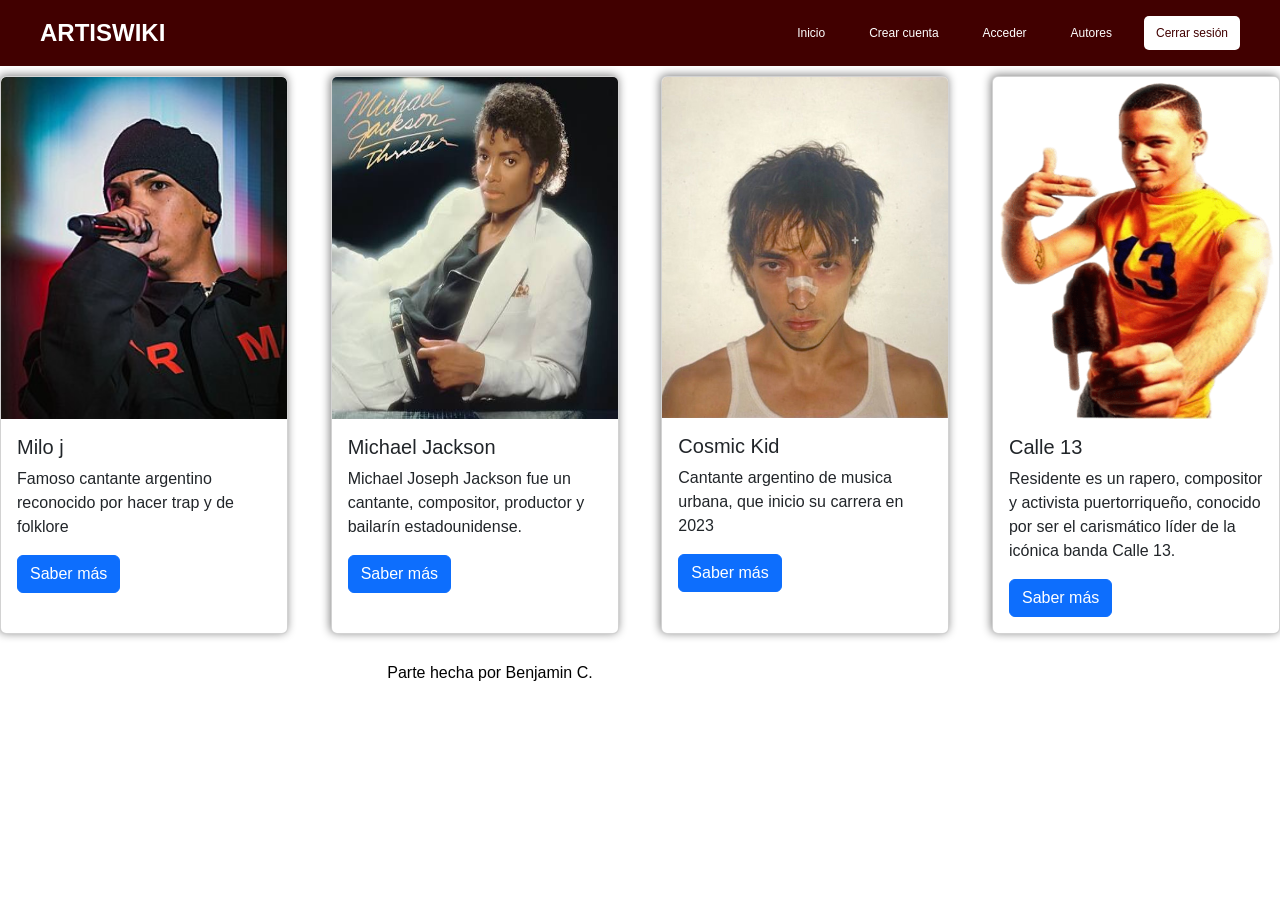
==== index.html @ 8d3c875e "m" ====
<!doctype html>
<html lang="es">
  <head>
    <meta charset="UTF-8" />
    <meta name="viewport" content="width=device-width, initial-scale=1.0" />
    <meta name="author" content="Artiswiki" />
    <title>ARTISWIKI</title>
    <link rel="stylesheet" href="static/css/style.css" />
    <link
      href="https://cdn.jsdelivr.net/npm/bootstrap@5.3.8/dist/css/bootstrap.min.css"
      rel="stylesheet"
      integrity="sha384-sRIl4kxILFvY47J16cr9ZwB07vP4J8+LH7qKQnuqkuIAvNWLzeN8tE5YBujZqJLB"
      crossorigin="anonymous"
    />
  </head>

  <body>
    <nav class="navbarra">
      <div class="logo">
        <a href="#">Artiswiki</a>
      </div>
      <div class="nav-links">
        <a href="#">Inicio</a>
        <a href="pages/crear_cuenta.html">Crear cuenta</a>
        <a href="pages/acceder.html">Acceder</a>
        <a href="pages/autores.html">Autores</a>
        <a href="pages/cerrarsesion.html" id="especial">Cerrar sesión</a>
      </div>
    </nav>
    <section class="artistas">
      <div class="card" style="width: 18rem">
        <img src="static/images/Milo_J_-_Buenos_Aires_3.jpg" class="card-img-top" alt="..." />
        <div class="card-body">
          <h5 class="card-title">Milo j</h5>
          <p class="card-text">
            Famoso cantante argentino reconocido por hacer trap y de folklore
          </p>
          <a href="pages/milo_j.html" class="btn btn-primary saber_mas">Saber más</a>
        </div>
      </div>

      <div class="card" style="width: 18rem">
        <img src="static/images/MICHAEL.png" class="MICHAEL" alt="Michael Jackson" />
        <div class="card-body">
          <h5 class="card-title">Michael Jackson</h5>
          <p class="card-text">
            Michael Joseph Jackson fue un cantante, compositor, productor y
            bailarín estadounidense.
          </p>
          <a href="pages/michael.html" class="btn btn-primary saber_mas">Saber más</a>
        </div>
      </div>

      <div class="card" style="width: 18rem">
        <img
          src="static/images/Cosmic 1.jfif"
          class="Cosmickidimg1"
          alt="Cosmic Kid"
        />
        <div class="card-body">
          <h5 class="card-title">Cosmic Kid</h5>
          <p class="card-text">
            Cantante argentino de musica urbana, que inicio su carrera en 2023
          </p>
          <a href="pages/Cosmickid.html" class="btn btn-primary saber_mas">Saber más</a>
        </div>
      </div>

      <!-------------------------------------------------------------------------------------->
      <div class="card" style="width: 18rem">
        <img src="static/images/Calle-13_(1).png" class="card-img-top" alt="calle" />
        <div class="card-body">
          <h5 class="card-title">Calle 13</h5>
          <p class="card-text">
           Residente es un rapero, compositor y activista puertorriqueño, conocido por ser el 
           carismático líder de la icónica banda Calle 13.
          </p>
          <a href="pages/calle_13.html" class="btn btn-primary saber_mas">Saber más</a>
        </div>
      </div>
      <!-------------------------------------------------------------------------------------->
    </section>
    <script
      src="https://cdn.jsdelivr.net/npm/bootstrap@5.3.8/dist/js/bootstrap.bundle.min.js"
      integrity="sha384-FKyoEForCGlyvwx9Hj09JcYn3nv7wiPVlz7YYwJrWVcXK/BmnVDxM+D2scQbITxI"
      crossorigin="anonymous"
    ></script>
    <script src="static/js/script.js"></script>
        <footer class="footerC">
        <p class="parrafo">Parte hecha por Benjamin C.</p>
        <audio controls autoplay loop>
            <source src="static/audios/La mejor música de elevador o ascensor.mp3">
        </audio>
    </footer>

  </body>
</html>
---- static/css/style.css ----
* {
    padding: 0;
    margin: 0;
    box-sizing: border-box;
    font-family: Arial, Helvetica, sans-serif;
}

.navbarra {
    padding: 15px 40px;
    display: flex;
    justify-content: space-between;
    align-items: center;
    background-color: #410000;
    flex-wrap: wrap;
}

.logo a {
    color: rgb(255, 255, 255);
    text-decoration: none;
    font-size: 24px;
    text-transform: uppercase;
    display: flex;
    align-items: center;
    font-weight: bold;
}

.nav-links {
    display: flex;
    gap: 20px;
}

.nav-links a {
    color: rgb(255, 255, 255);
    text-decoration: none;
    font-size: 12px;
    padding: 8px 12px;
    border-radius: 5px;
    transition: transform 0.3s ease;
}

.nav-links a:hover {
    transform: scale(1.1);
    background-color: white;
    color: #410000;
}

#especial {
    background-color: #fff;
    color: #410000;
}

.artistas {
    margin-top: 10px;
    display: flex;
    justify-content: space-between;
    flex-wrap: wrap;
}

.saber_mas {
    transition: transform 0.3s ease;
}

.saber_mas:hover {
    transform: scale(1.1);
}

.card {
    box-shadow: -1px -1px 10px grey;
    overflow: hidden;
    border: 1px solid black;
}

.adios {
    display: flex;
    justify-content: center;
    align-items: center;
}


/* PARTE DE MILO J*/
.milo5 {
    display: flex;
    justify-content: center;
    transition: transform 0.3s ease;
    margin: 0 auto;
    max-width: 500px;
}
.milo5:hover{
        border-radius: 50%;
    border: 1px solid #BB9C5F;
    transform: scale(0.9);
}

.milo4 {
    max-width: 500px;
    display: flex;
    margin: 0 auto;
    justify-content: center;
}

.milo6 {
    display: flex;
    justify-content: center;
    transition: transform 0.3s ease;
    max-width: 200px;
    margin: 0 auto;
}

.milo6:hover {
    border-radius: 50%;
    border: 1px solid #BB9C5F;
    transform: scale(0.9);
}

.parrafo {
    font-family: 'Franklin Gothic Medium', 'Arial Narrow', Arial, sans-serif;
    color: black;
    text-align: center;
}

.cuerpo {
    background-color: rgb(85, 103, 241);
}

.list a {
    text-decoration: none;
color: #000000;
}

.list {
    color: rgb(43, 0, 0);
}

.title {
    font-family: 'Times New Roman', Times, serif;
    text-align: center;
}

.tiltlem {
    color: rgb(51, 19, 19);
}

.card-img-top {
    max-width: 300px;
    max-height: 342px;
}


/*PARTE DE COSMIC KID*/
.Cosmickidimg1 {
    max-height: px;
    max-width: 300px;
    display: flex;
    flex-wrap: wrap;
}

.Cosmickid2 {
    display: flex;
    margin: 30px 10px 0 0px;
    gap: 20px;
}

.Cosmickid2 img {
    max-width: 1000px;
    position: relative;
    bottom: 15px;
    border: 6px solid #700b45;
    transition: transform 0.3s ease;
}

.logo_cosmickid a {
    color: #88416a;
    text-decoration: none;
    font-size: 24px;
    text-transform: uppercase;
    display: flex;
    align-items: center;
    font-weight: bold;
}

.FontCosmic {
    font-family: Cambria, Cochin, Georgia, Times, 'Times New Roman', serif;
    color: rgb(255, 255, 255);
    border: 6px solid #700b45;
    padding: 20px;
}

.Cosmicuerpo {
    background-color: #41122d;
    justify-content: space-between;
    color: rgb(255, 255, 255);
}

.Cosmiclista {
    display: flex;
    justify-content: space-between;
    border: 6px solid #700b45;
    align-items: center;
    flex-wrap: wrap;
    padding: 20px;
}

.Cosmiclista a{
    text-decoration: none;
    color: white;
}
.Cosmiclista2 {
    display: flex;
    flex-direction: column;
    color: rgb(255, 255, 255);
}

.Cosmickidimg3 {
    display: flex;
    justify-content: center;
    transition: transform 0.3s ease;
}

.Cosmickidimg3:hover {
    border-radius: 50%;
    border: 1px solid crimson;
    transform: scale(1.2);
}
.Cosmickid2 img:hover{
    transform: scale(1.1);
}

.footerC{
    display: flex;
    justify-content: center;
    align-items: center;
    width: 100%;
    padding: 20px;
    color: white;
}

.footerC audio{
    visibility: hidden;
}
/* PARTE DE MICHAEL JACKSON */
.body_michael {
    background-color: #441111;
}

.MICHAEL {
    height: 342PX;
}

.logo_michael a {
    color: rgba(240, 216, 4, 0.699);
    text-decoration: none;
    font-size: 24px;
    text-transform: uppercase;
    display: flex;
    align-items: center;
    font-weight: bold;
}

.michael {
    position: relative;
    display: flex;
    margin: 30px 10px 0 10px;
    gap: 30px;
    color: white;
}
.parrafo1_michael{
    padding-right:30px;
}
.parrafo1_michael a{
    text-decoration:none;
}
.imagenes {
    display: flex;
    flex-direction: column;
    gap: 30px;
    align-items: center;
}

.referencia img {
    max-height: 300px;
    border: 2px solid grey;
}

.volver {
    display: flex;
    flex-direction: column;
    justify-content: flex-start;
    gap: 20px;
    padding: 20px;
    border-radius: 6px;
    box-shadow: -1px -1px 10px rgb(80, 80, 80);
    background-color: rgb(187, 169, 6);

}

.volver img {
    max-width: 200px;
    border-radius: 6px;
}

.volver_texto {
    background-color: #410000;
    color: rgba(240, 216, 4, 0.699);
    text-decoration: none;
    padding: 13px;
    border-radius: 8px;
    transition: transform 0.3s ease;
    max-width: 70px;
}

.volver_texto:hover {
    transform: scale(1.1);
    background-color: rgb(187, 169, 6);
    color: #410000;
    border: 4px solid #410000;
    font-weight: bold;
    padding: 7px;
}

.informacion_michael li {
    margin: 10px;
}
.footer{
    color: #fff;
}



/*--------------------------------------------------------------------------PARTE DE Residente*/

.cuerpo_tre {
    background-color: #ffffff;
}

.section_1 {
    overflow: hidden;
    display: flex;
    flex-direction: column;
    padding: 50px;
    gap: 20px;
}

.div_secion_1 {
    flex-wrap: wrap;
    min-height: 400px;
    width: 100%;
    justify-content: space-between;
    align-items: center;
    border: 1px solid black;
    display: flex;
    padding: 0px 40px 0 40px;
    position: relative;
}

.caja_texto {
    overflow: hidden;
   flex: 1;

}

.imagen {
    flex: 1;
   position: relative;
   width: 100%;
   
   display: flex;
}

.imagen img {
       position: absolute;
       height: 480px;
       top:-280px;
   min-width: 300px;

}


.caja_doatos_div {
   display: flex;
   gap: 20px;
    flex-wrap: wrap;
 
}

.caja_Datos_principal {
    min-height: 300px;
    height: auto;
   width: 40%;
   flex: 2;
   justify-content: space-between;
   border-radius: 10px;
   background-color: black;
   display: flex;
   padding: 60px;
   position: relative;
   gap: 30px;
    
   flex-wrap: wrap;

}

.caja_datos {
   align-self: center;
   color: aliceblue;
   font-size: 15px;
   flex: 2;
}

.caja_Datos_principal img {
    flex: 1;
    height: auto;
   width: 280px;
   height: 250px;
   display: flex;
   justify-content: center;
 
}

.caja_dos_dato {
    min-height: 300px;
    height: auto;
    flex: 1;
  
   border: 1px solid black;
   border-radius: 10px;
   background-color: rgb(255, 255, 255);
   padding: 70px
}

.caja_dos_dato p {
   padding: 10px;
}


.seccion_calletre {
   width: 100%;
   height: 300px;
   border: 1px solid black;
   padding: 40px;

}


.div_secion_22 {
    overflow: hidden;
    flex-wrap: wrap;
   width: 100%; 
   
   justify-content: space-between;
   background-color: #000000;
   display: flex;
   padding: 40px;
   position: relative;
   gap: 30px;

}

.caja_texto_tos {

   width: 55%;
   color: #ffffff;
   font-size: 15px;

}

.imagen_dos {
   display: flex;
   justify-content: center;
     flex: 2;

}

.imagen_dos img {
   
   box-shadow: #ffffff 1px 1px 1px 1px;
   width: 300px;
   height: 300px;

}

.titulo_tar {
   align-self: center;
}

.contenedor_tarjetas_dos {
   padding: 15px 0;
   border-radius: 2px;
   display: flex;
   justify-content: center;
   gap: 10px;
   text-align: center;
   flex-wrap: wrap;
}


.box_dos {
    flex:1;
    min-width: 300px;
    background-color: #F5F8FE;
    display: flex;
   flex-direction: column;
   color: rgb(34, 34, 34);
   border: 2px#7c7b7b solid;
   gap: 20px;
   width: 100px;
   height: 380px;
   width: 39%;
   border-radius: 10px;
   transition: tranform 0.5s ease, box-shadow 0.3s ease;
}

.box_dos:hover {
   transform: translateY(-10px);
   box-shadow: 0 15PX 25px rgb(71, 71, 71);
}


.box_dos h3 {
   padding: 10px 10px;
   color: #555454;
}

.box_dos p {
   padding: 14px 10px;
   align-items: center;
   color: #525050;
}

.CONTENEDOR_dos {
    overflow: hidden;
    min-height: 270px;
   background-color: #000000;
   color: white;
   border: 2px#ffffff solid;
   width: 100%;
   padding: 20px;
   border-radius: 10px;

}

.contendor_tres {


   border-radius: 2px;
   background-color: #F5F8FE;
   display: flex;
   justify-content: center;
   text-align: center;
}

.foto {
   flex-wrap: wrap;
   display: flex;
   border-radius: 2px;
   padding: 10px;
   position: relative;
   justify-content: space-between;
   gap: 10px;
   overflow: hidden;

}




.di {
   height: 500px;
   border: 2px #525050 solid;
   border-radius: 2px;
    flex:1;
    min-width: 300px;
}

.foto img {
   position: relative;
   left: 100px;
   top: 40px;
}

.video24
 {
   max-width: 560px;
   max-height: 340px;
   min-width: 200px;

   width:100%;
   display: flex;

   justify-content: space-between;
}


.video_foto {
 
   height: 500px;
   border: 2px #525050 solid;
   padding: 40px;
    min-height: 300px;
    height: auto;
   flex: 1;
}

.video_foto h2 {
   padding: 10px;
   color: #555454;
}
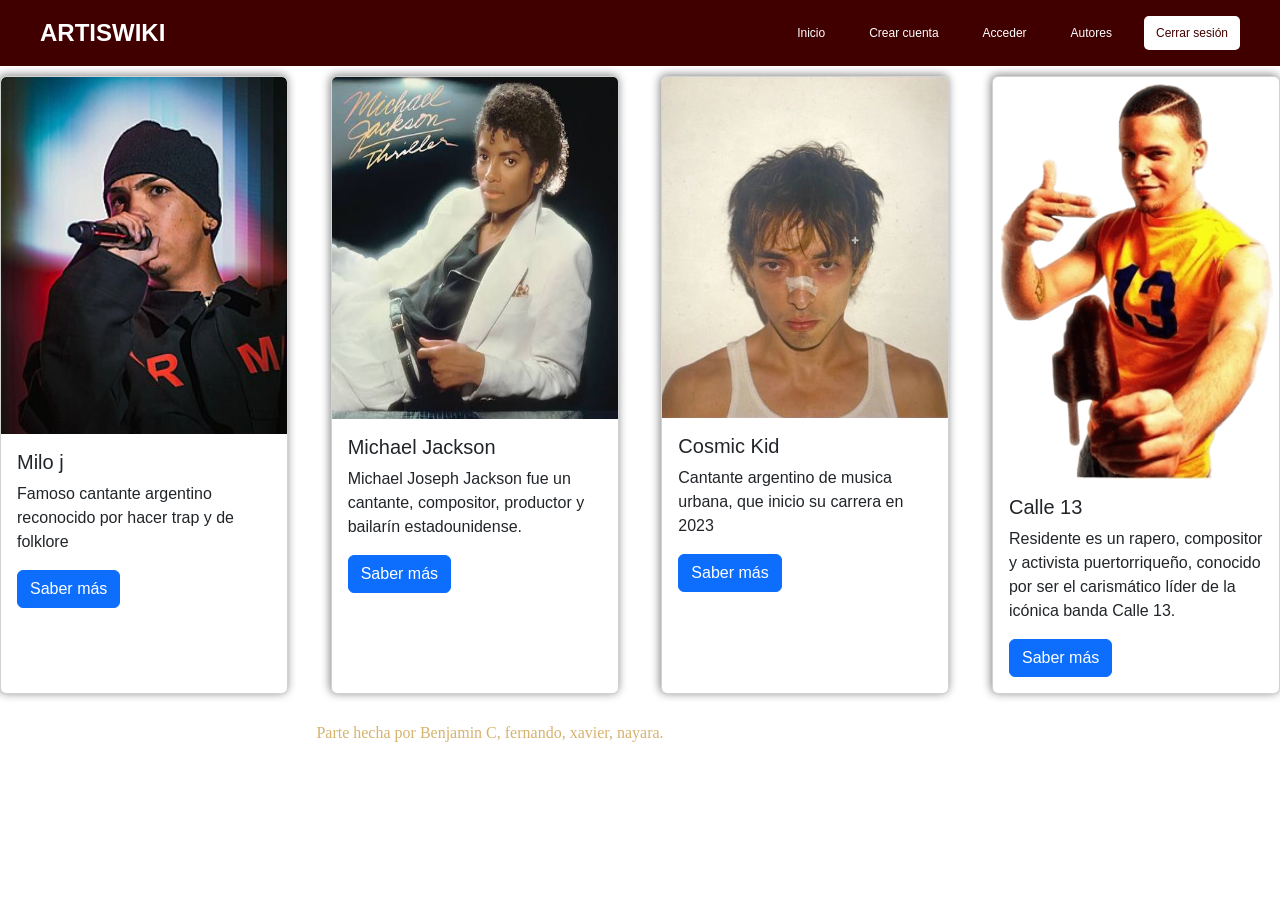
==== commit 65860b95: "s" ====
--- a/index.html
+++ b/index.html
@@ -87,7 +87,7 @@
     ></script>
     <script src="static/js/script.js"></script>
         <footer class="footerC">
-        <p class="parrafo">Parte hecha por Benjamin C.</p>
+        <p class="title">Parte hecha por Benjamin C, fernando, xavier, nayara.</p>
         <audio controls autoplay loop>
             <source src="static/audios/La mejor música de elevador o ascensor.mp3">
         </audio>
--- a/static/css/style.css
+++ b/static/css/style.css
@@ -85,8 +85,9 @@
     margin: 0 auto;
     max-width: 500px;
 }
-.milo5:hover{
-        border-radius: 50%;
+
+.milo5:hover {
+    border-radius: 50%;
     border: 1px solid #BB9C5F;
     transform: scale(0.9);
 }
@@ -114,17 +115,80 @@
 
 .parrafo {
     font-family: 'Franklin Gothic Medium', 'Arial Narrow', Arial, sans-serif;
-    color: black;
+    color: #F5F5F4;
     text-align: center;
 }
 
 .cuerpo {
-    background-color: rgb(85, 103, 241);
+    background-color: #1C1917;
+}
+
+.cajaDatosprincipal {
+    min-height: 300px;
+    height: auto;
+    width: 100%;
+    flex: 2;
+    justify-content: space-between;
+    border-radius: 10px;
+    background-color: #292524;
+    display: flex;
+    padding: 60px;
+    position: relative;
+    gap: 30px;
+    flex-wrap: wrap;
+}
+
+.cajadatos {
+    align-self: center;
+    color: aliceblue;
+    font-size: 15px;
+    flex: 2;
+}
+
+.cajaDatosprincipal img {
+    flex: 1;
+    height: auto;
+    width: 380px;
+    height: 380px;
+    display: flex;
+    justify-content: center;
+
+}
+
+.div {
+    overflow: hidden;
+    display: flex;
+    align-items: center;
+    justify-content: space-between;
+
+    width: 90%;
+    max-width: 1200px;
+    margin: 0 auto;
+    background-color: #22201E;
+    padding: 40px;
+    position: relative;
+    gap: 30px;
+    flex-direction: column;
+  align-items: center;
+  justify-content: center
+}
+
+.caja {
+
+    width: 55%;
+    color: #ffffff;
+    font-size: 15px;
+    text-align: center
+}
+
+.milo2 {
+    width: 38%;
+    border-radius: 8px;
 }
 
 .list a {
     text-decoration: none;
-color: #000000;
+    color: #000000;
 }
 
 .list {
@@ -134,17 +198,12 @@
 .title {
     font-family: 'Times New Roman', Times, serif;
     text-align: center;
+    color: #D6B36E;
 }
 
 .tiltlem {
     color: rgb(51, 19, 19);
 }
-
-.card-img-top {
-    max-width: 300px;
-    max-height: 342px;
-}
-
 
 /*PARTE DE COSMIC KID*/
 .Cosmickidimg1 {
@@ -200,10 +259,11 @@
     padding: 20px;
 }
 
-.Cosmiclista a{
+.Cosmiclista a {
     text-decoration: none;
     color: white;
 }
+
 .Cosmiclista2 {
     display: flex;
     flex-direction: column;
@@ -221,11 +281,12 @@
     border: 1px solid crimson;
     transform: scale(1.2);
 }
-.Cosmickid2 img:hover{
+
+.Cosmickid2 img:hover {
     transform: scale(1.1);
 }
 
-.footerC{
+.footerC {
     display: flex;
     justify-content: center;
     align-items: center;
@@ -234,9 +295,10 @@
     color: white;
 }
 
-.footerC audio{
+.footerC audio {
     visibility: hidden;
 }
+
 /* PARTE DE MICHAEL JACKSON */
 .body_michael {
     background-color: #441111;
@@ -263,12 +325,15 @@
     gap: 30px;
     color: white;
 }
-.parrafo1_michael{
-    padding-right:30px;
-}
-.parrafo1_michael a{
-    text-decoration:none;
-}
+
+.parrafo1_michael {
+    padding-right: 30px;
+}
+
+.parrafo1_michael a {
+    text-decoration: none;
+}
+
 .imagenes {
     display: flex;
     flex-direction: column;
@@ -320,7 +385,8 @@
 .informacion_michael li {
     margin: 10px;
 }
-.footer{
+
+.footer {
     color: #fff;
 }
 
@@ -354,89 +420,89 @@
 
 .caja_texto {
     overflow: hidden;
-   flex: 1;
+    flex: 1;
 
 }
 
 .imagen {
     flex: 1;
-   position: relative;
-   width: 100%;
-   
-   display: flex;
+    position: relative;
+    width: 100%;
+
+    display: flex;
 }
 
 .imagen img {
-       position: absolute;
-       height: 480px;
-       top:-280px;
-   min-width: 300px;
+    position: absolute;
+    height: 480px;
+    top: -280px;
+    min-width: 300px;
 
 }
 
 
 .caja_doatos_div {
-   display: flex;
-   gap: 20px;
-    flex-wrap: wrap;
- 
+    display: flex;
+    gap: 20px;
+    flex-wrap: wrap;
+
 }
 
 .caja_Datos_principal {
     min-height: 300px;
     height: auto;
-   width: 40%;
-   flex: 2;
-   justify-content: space-between;
-   border-radius: 10px;
-   background-color: black;
-   display: flex;
-   padding: 60px;
-   position: relative;
-   gap: 30px;
-    
-   flex-wrap: wrap;
+    width: 40%;
+    flex: 2;
+    justify-content: space-between;
+    border-radius: 10px;
+    background-color: black;
+    display: flex;
+    padding: 60px;
+    position: relative;
+    gap: 30px;
+
+    flex-wrap: wrap;
 
 }
 
 .caja_datos {
-   align-self: center;
-   color: aliceblue;
-   font-size: 15px;
-   flex: 2;
+    align-self: center;
+    color: aliceblue;
+    font-size: 15px;
+    flex: 2;
 }
 
 .caja_Datos_principal img {
     flex: 1;
     height: auto;
-   width: 280px;
-   height: 250px;
-   display: flex;
-   justify-content: center;
- 
+    width: 280px;
+    height: 250px;
+    display: flex;
+    justify-content: center;
+
 }
 
 .caja_dos_dato {
     min-height: 300px;
     height: auto;
     flex: 1;
-  
-   border: 1px solid black;
-   border-radius: 10px;
-   background-color: rgb(255, 255, 255);
-   padding: 70px
+
+    border: 1px solid black;
+    border-radius: 10px;
+    background-color: rgb(255, 255, 255);
+    padding: 70px
 }
 
 .caja_dos_dato p {
-   padding: 10px;
+    padding: 10px;
 }
 
 
 .seccion_calletre {
-   width: 100%;
-   height: 300px;
-   border: 1px solid black;
-   padding: 40px;
+    width: 100%;
+    height: 300px;
+    border: 1px solid black;
+    padding: 40px;
 
 }
 
@@ -444,119 +510,119 @@
 .div_secion_22 {
     overflow: hidden;
     flex-wrap: wrap;
-   width: 100%; 
-   
-   justify-content: space-between;
-   background-color: #000000;
-   display: flex;
-   padding: 40px;
-   position: relative;
-   gap: 30px;
+    width: 100%;
+
+    justify-content: space-between;
+    background-color: #000000;
+    display: flex;
+    padding: 40px;
+    position: relative;
+    gap: 30px;
 
 }
 
 .caja_texto_tos {
 
-   width: 55%;
-   color: #ffffff;
-   font-size: 15px;
+    width: 55%;
+    color: #ffffff;
+    font-size: 15px;
 
 }
 
 .imagen_dos {
-   display: flex;
-   justify-content: center;
-     flex: 2;
+    display: flex;
+    justify-content: center;
+    flex: 2;
 
 }
 
 .imagen_dos img {
-   
-   box-shadow: #ffffff 1px 1px 1px 1px;
-   width: 300px;
-   height: 300px;
+
+    box-shadow: #ffffff 1px 1px 1px 1px;
+    width: 300px;
+    height: 300px;
 
 }
 
 .titulo_tar {
-   align-self: center;
+    align-self: center;
 }
 
 .contenedor_tarjetas_dos {
-   padding: 15px 0;
-   border-radius: 2px;
-   display: flex;
-   justify-content: center;
-   gap: 10px;
-   text-align: center;
-   flex-wrap: wrap;
+    padding: 15px 0;
+    border-radius: 2px;
+    display: flex;
+    justify-content: center;
+    gap: 10px;
+    text-align: center;
+    flex-wrap: wrap;
 }
 
 
 .box_dos {
-    flex:1;
+    flex: 1;
     min-width: 300px;
     background-color: #F5F8FE;
     display: flex;
-   flex-direction: column;
-   color: rgb(34, 34, 34);
-   border: 2px#7c7b7b solid;
-   gap: 20px;
-   width: 100px;
-   height: 380px;
-   width: 39%;
-   border-radius: 10px;
-   transition: tranform 0.5s ease, box-shadow 0.3s ease;
+    flex-direction: column;
+    color: rgb(34, 34, 34);
+    border: 2px#7c7b7b solid;
+    gap: 20px;
+    width: 100px;
+    height: 380px;
+    width: 39%;
+    border-radius: 10px;
+    transition: tranform 0.5s ease, box-shadow 0.3s ease;
 }
 
 .box_dos:hover {
-   transform: translateY(-10px);
-   box-shadow: 0 15PX 25px rgb(71, 71, 71);
+    transform: translateY(-10px);
+    box-shadow: 0 15PX 25px rgb(71, 71, 71);
 }
 
 
 .box_dos h3 {
-   padding: 10px 10px;
-   color: #555454;
+    padding: 10px 10px;
+    color: #555454;
 }
 
 .box_dos p {
-   padding: 14px 10px;
-   align-items: center;
-   color: #525050;
+    padding: 14px 10px;
+    align-items: center;
+    color: #525050;
 }
 
 .CONTENEDOR_dos {
     overflow: hidden;
     min-height: 270px;
-   background-color: #000000;
-   color: white;
-   border: 2px#ffffff solid;
-   width: 100%;
-   padding: 20px;
-   border-radius: 10px;
+    background-color: #000000;
+    color: white;
+    border: 2px#ffffff solid;
+    width: 100%;
+    padding: 20px;
+    border-radius: 10px;
 
 }
 
 .contendor_tres {
 
 
-   border-radius: 2px;
-   background-color: #F5F8FE;
-   display: flex;
-   justify-content: center;
-   text-align: center;
+    border-radius: 2px;
+    background-color: #F5F8FE;
+    display: flex;
+    justify-content: center;
+    text-align: center;
 }
 
 .foto {
-   flex-wrap: wrap;
-   display: flex;
-   border-radius: 2px;
-   padding: 10px;
-   position: relative;
-   justify-content: space-between;
-   gap: 10px;
-   overflow: hidden;
+    flex-wrap: wrap;
+    display: flex;
+    border-radius: 2px;
+    padding: 10px;
+    position: relative;
+    justify-content: space-between;
+    gap: 10px;
+    overflow: hidden;
 
 }
 
@@ -564,43 +630,42 @@
 
 
 .di {
-   height: 500px;
-   border: 2px #525050 solid;
-   border-radius: 2px;
-    flex:1;
+    height: 500px;
+    border: 2px #525050 solid;
+    border-radius: 2px;
+    flex: 1;
     min-width: 300px;
 }
 
 .foto img {
-   position: relative;
-   left: 100px;
-   top: 40px;
-}
-
-.video24
- {
-   max-width: 560px;
-   max-height: 340px;
-   min-width: 200px;
-
-   width:100%;
-   display: flex;
-
-   justify-content: space-between;
+    position: relative;
+    left: 100px;
+    top: 40px;
+}
+
+.video24 {
+    max-width: 560px;
+    max-height: 340px;
+    min-width: 200px;
+
+    width: 100%;
+    display: flex;
+
+    justify-content: space-between;
 }
 
 
 .video_foto {
- 
-   height: 500px;
-   border: 2px #525050 solid;
-   padding: 40px;
+
+    height: 500px;
+    border: 2px #525050 solid;
+    padding: 40px;
     min-height: 300px;
     height: auto;
-   flex: 1;
+    flex: 1;
 }
 
 .video_foto h2 {
-   padding: 10px;
-   color: #555454;
+    padding: 10px;
+    color: #555454;
 }
